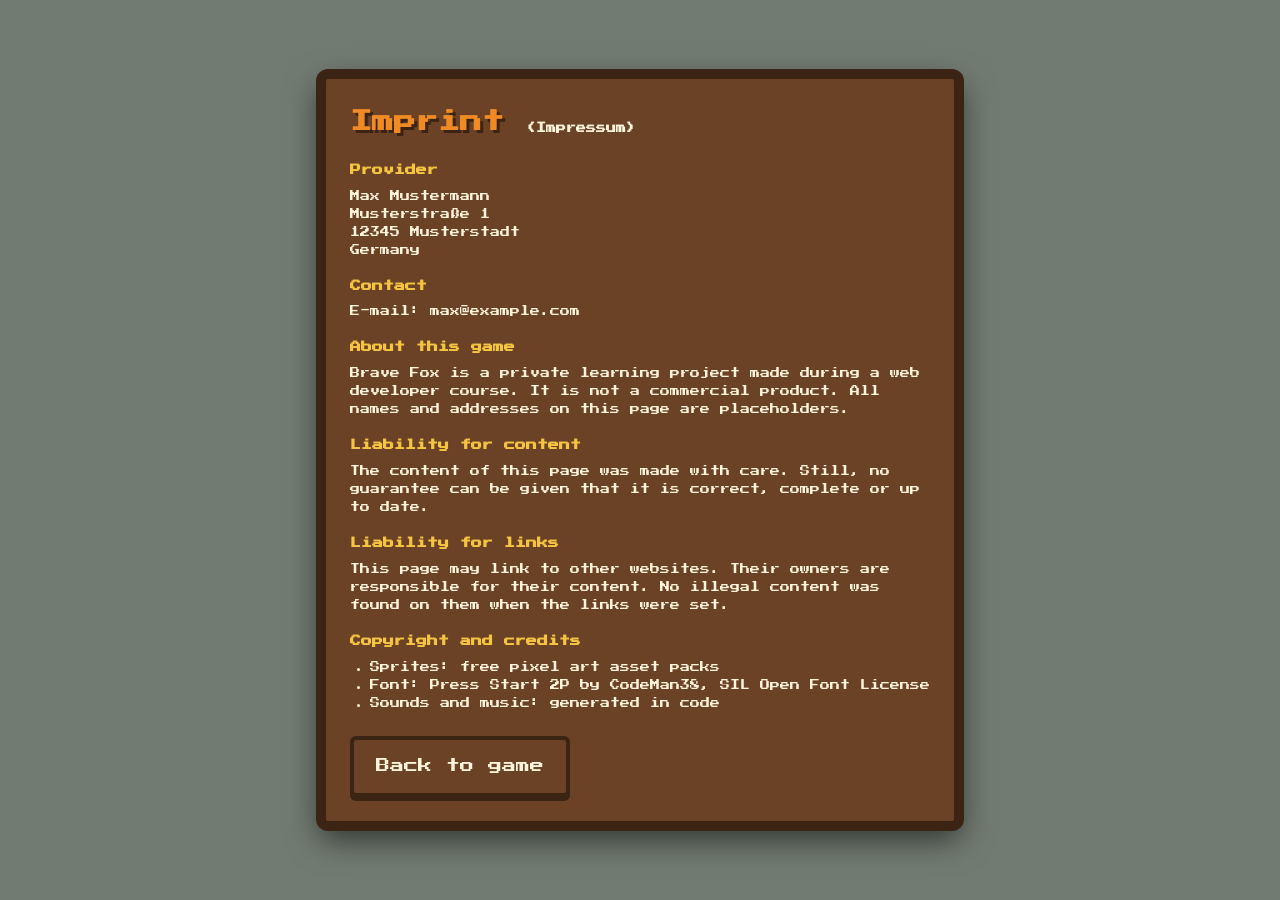
==== imprint.html @ f819bbf3 "feat: add imprint page" ====
<!doctype html>
<html lang="en">
  <head>
    <meta charset="UTF-8" />
    <meta name="viewport" content="width=device-width, initial-scale=1.0" />
    <title>Imprint - Brave Fox</title>
    <link rel="icon" type="image/png" href="./imgs/favicon.png" />
    <link rel="stylesheet" href="./style.css" />
    <link rel="stylesheet" href="./imprint.css" />
  </head>
  <body>
    <main class="imprint-box">
      <h1>Imprint <span class="imprint-subtitle">(Impressum)</span></h1>

      <h2>Provider</h2>
      <p>
        Max Mustermann<br />
        Musterstraße 1<br />
        12345 Musterstadt<br />
        Germany
      </p>

      <h2>Contact</h2>
      <p>E-mail: max@example.com</p>

      <h2>About this game</h2>
      <p>
        Brave Fox is a private learning project made during a web developer course. It is not a
        commercial product. All names and addresses on this page are placeholders.
      </p>

      <h2>Liability for content</h2>
      <p>
        The content of this page was made with care. Still, no guarantee can be given that it is
        correct, complete or up to date.
      </p>

      <h2>Liability for links</h2>
      <p>
        This page may link to other websites. Their owners are responsible for their content. No
        illegal content was found on them when the links were set.
      </p>

      <h2>Copyright and credits</h2>
      <ul>
        <li>Sprites: free pixel art asset packs</li>
        <li>Font: Press Start 2P by CodeMan38, SIL Open Font License</li>
        <li>Sounds and music: generated in code</li>
      </ul>

      <a class="wood-button back-button" href="./index.html">Back to game</a>
    </main>
  </body>
</html>
---- style.css ----
@font-face {
  font-family: "Press Start 2P";
  src: url("./fonts/PressStart2P-Regular.ttf") format("truetype");
  font-display: block;
}

/* Farben: Holz und Wald */
:root {
  --wood-dark: #3b2414;
  --wood: #6b4226;
  --wood-light: #a8703f;
  --leaf: #4f7a3a;
  --leaf-light: #8fbf4f;
  --cream: #fff4dc;
}

* {
  box-sizing: border-box;
}

body {
  margin: 0;
  height: 100vh;
  height: 100dvh;
  overflow: hidden;
  display: flex;
  justify-content: center;
  align-items: center;
  font-family: "Press Start 2P", monospace;
  color: var(--cream);
  background: linear-gradient(rgba(20, 35, 20, 0.6), rgba(20, 35, 20, 0.6)),
    url("./imgs/background/nature_4/origbig.png") center / cover;
}

/* Der Spielrahmen: 720x480, wird auf kleinen Bildschirmen kleiner (Seitenverhältnis 3:2 bleibt) */
.game-container {
  position: relative;
  width: min(720px, 96vw, 96dvh * 1.5);
  aspect-ratio: 3 / 2;
  border: 6px solid var(--wood);
  border-radius: 8px;
  box-shadow: 0 0 0 4px var(--wood-dark), 0 12px 32px rgba(0, 0, 0, 0.6);
  overflow: hidden;
}

canvas {
  display: block;
  width: 100%;
  height: 100%;
  background-color: black;
  image-rendering: pixelated;
}

/* Startbildschirm liegt genau über dem Canvas */
.start-screen {
  position: absolute;
  inset: 0;
  display: flex;
  flex-direction: column;
  justify-content: center;
  align-items: center;
  gap: 24px;
  text-align: center;
  background: url("./imgs/background/nature_4/origbig.png") center / cover;
  image-rendering: pixelated;
}

.game-title {
  margin: 0;
  font-size: clamp(28px, 7vw, 52px);
  color: #f08a24;
  text-shadow: 4px 4px 0 var(--wood-dark), -2px -2px 0 var(--wood-dark), 2px -2px 0 var(--wood-dark),
    -2px 2px 0 var(--wood-dark);
}

.tagline {
  margin: 0;
  padding: 8px 12px;
  font-size: clamp(8px, 1.8vw, 12px);
  line-height: 1.6;
  background-color: rgba(59, 36, 20, 0.75);
  border-radius: 4px;
}

.menu-buttons {
  display: flex;
  flex-direction: column;
  gap: 14px;
}

.wood-button {
  min-width: 220px;
  padding: 14px 20px;
  font-family: inherit;
  font-size: clamp(10px, 2vw, 14px);
  color: var(--cream);
  background-color: var(--wood);
  border: 4px solid var(--wood-dark);
  border-radius: 6px;
  box-shadow: 0 4px 0 var(--wood-dark);
  cursor: pointer;
}

.wood-button:hover {
  background-color: var(--leaf);
  transform: translateY(-2px);
}

.wood-button:active {
  transform: translateY(2px);
  box-shadow: 0 2px 0 var(--wood-dark);
}

.d-none {
  display: none;
}

/* Kleiner Link zum Impressum unten auf dem Startbildschirm */
.imprint-link {
  position: absolute;
  bottom: 3%;
  font-size: clamp(7px, 1.4vw, 10px);
  color: var(--cream);
  text-shadow: 2px 2px 0 var(--wood-dark);
}

.imprint-link:hover {
  color: var(--leaf-light);
}

/* Endbildschirm: liegt wie der Startbildschirm über dem Canvas, das Spielbild bleibt abgedunkelt sichtbar */
.end-screen {
  position: absolute;
  inset: 0;
  display: flex;
  flex-direction: column;
  justify-content: center;
  align-items: center;
  gap: 24px;
  text-align: center;
  background-color: rgba(20, 35, 20, 0.7);
}

.end-screen.d-none {
  display: none;
}

.end-title {
  margin: 0;
  font-size: clamp(24px, 6vw, 44px);
  text-shadow: 4px 4px 0 var(--wood-dark), -2px -2px 0 var(--wood-dark), 2px -2px 0 var(--wood-dark),
    -2px 2px 0 var(--wood-dark);
}

.end-title-won {
  color: var(--leaf-light);
}

.end-title-lost {
  color: #e05a3a;
}

/* Info-Dialog */
.info-dialog {
  width: min(560px, 92vw);
  max-height: 90dvh;
  overflow-y: auto; /* auf kleinen Handys im Querformat kann man im Dialog scrollen */
  padding: 0;
  color: var(--cream);
  background-color: var(--wood);
  border: 6px solid var(--wood-dark);
  border-radius: 8px;
}

.info-dialog::backdrop {
  background-color: rgba(0, 0, 0, 0.6);
}

.dialog-content {
  position: relative;
  padding: 24px;
  font-family: "Press Start 2P", monospace;
  font-size: 10px;
  line-height: 1.8;
}

.dialog-content h2 {
  margin: 0 0 16px;
  font-size: 16px;
  color: var(--leaf-light);
}

.dialog-content h3 {
  margin: 16px 0 6px;
  font-size: 11px;
  color: #f5c542;
}

.dialog-content p {
  margin: 0;
}

.close-button {
  position: absolute;
  top: 12px;
  right: 12px;
  width: 32px;
  height: 32px;
  font-family: inherit;
  font-size: 12px;
  color: var(--cream);
  background-color: var(--wood-dark);
  border: 2px solid var(--wood-light);
  border-radius: 4px;
  cursor: pointer;
}

.close-button:hover {
  background-color: #c0392b;
}

.controls-table {
  border-collapse: collapse;
}

.controls-table td {
  padding: 4px 12px 4px 0;
}

.dialog-content .touch-hint {
  margin-top: 12px;
}

kbd {
  display: inline-block;
  padding: 4px 6px;
  font-family: inherit;
  color: var(--wood-dark);
  background-color: var(--cream);
  border-radius: 3px;
  box-shadow: 0 2px 0 var(--wood-light);
}

/* Mute-Button oben rechts, unter der Lebensanzeige des Bosses */
.mute-button {
  position: absolute;
  top: 13%;
  right: 2.8%;
  z-index: 2;
  display: flex;
  justify-content: center;
  align-items: center;
  width: 6.7%;
  aspect-ratio: 6 / 5;
  padding: 0;
  background-color: var(--wood);
  border: 3px solid var(--wood-dark);
  border-radius: 6px;
  box-shadow: 0 3px 0 var(--wood-dark);
  cursor: pointer;
}

.mute-button:hover {
  background-color: var(--leaf);
}

.mute-button img {
  width: 75%;
  image-rendering: pixelated;
}

/* Touch-Buttons: unten links laufen, unten rechts springen und werfen */
.touch-controls {
  position: absolute;
  left: 3%;
  right: 3%;
  bottom: 4%;
  z-index: 2;
  display: none;
  justify-content: space-between;
  pointer-events: none; /* nur die Buttons selbst fangen Finger ab, nicht die Fläche dazwischen */
}

.touch-group {
  display: flex;
  gap: 12px;
}

.touch-button {
  display: flex;
  justify-content: center;
  align-items: center;
  width: clamp(48px, 15vmin, 76px);
  aspect-ratio: 1;
  padding: 0;
  background-color: rgba(107, 66, 38, 0.35); /* halb durchsichtig, damit man den Fuchs dahinter noch sieht */
  border: 3px solid rgba(59, 36, 20, 0.6);
  border-radius: 8px;
  box-shadow: 0 3px 0 rgba(59, 36, 20, 0.6);
  pointer-events: auto;
  touch-action: none; /* kein Scrollen und kein Zoomen auf den Buttons */
  user-select: none;
  -webkit-user-select: none;
  -webkit-touch-callout: none; /* kein Menü bei langem Drücken (iOS) */
  -webkit-tap-highlight-color: transparent;
}

.touch-button:active {
  background-color: rgba(79, 122, 58, 0.75);
  transform: translateY(2px);
  box-shadow: 0 1px 0 rgba(59, 36, 20, 0.8);
}

.touch-button img {
  width: 55%;
  opacity: 0.85;
  image-rendering: pixelated;
  pointer-events: none;
}

/* Tablet- und Handy-Größe (oder Touch-Bildschirm): Touch-Buttons zeigen */
@media (max-width: 1024px), (pointer: coarse) {
  .touch-controls {
    display: flex;
  }
}

/* Auf dem Start- und Endbildschirm keine Touch-Buttons, nur während das Spiel läuft */
.game-container:has(#startScreen:not(.d-none)) .touch-controls,
.game-container:has(#endScreen:not(.d-none)) .touch-controls {
  display: none;
}

/* Handy im Querformat (wenig Höhe): Spiel so groß wie möglich, ohne Holzrahmen */
@media (orientation: landscape) and (max-height: 500px) {
  .game-container {
    width: min(100vw, 100dvh * 1.5);
    border: none;
    border-radius: 0;
    box-shadow: none;
  }
}

/* Hinweis "Gerät drehen": im Normalfall versteckt */
.rotate-hint {
  position: fixed;
  inset: 0;
  z-index: 10;
  display: none;
  flex-direction: column;
  justify-content: center;
  align-items: center;
  gap: 32px;
  padding: 24px;
  text-align: center;
  font-size: 14px;
  line-height: 1.8;
  background-color: var(--wood-dark);
}

/* Pixel-Handy aus dicken Rändern, das sich immer wieder ins Querformat dreht */
.rotate-phone {
  width: 48px;
  height: 80px;
  border: 6px solid var(--cream);
  border-bottom-width: 14px;
  border-radius: 4px;
  background-color: var(--leaf);
  animation: rotate-phone 2s steps(4) infinite;
}

@keyframes rotate-phone {
  0%,
  30% {
    transform: rotate(0deg);
  }
  70%,
  100% {
    transform: rotate(-90deg);
  }
}

/* Handy oder Tablet im Hochformat: Spiel verstecken, Dreh-Hinweis zeigen */
@media (orientation: portrait) and (max-width: 900px) and (pointer: coarse),
  (orientation: portrait) and (max-width: 600px) {
  .rotate-hint {
    display: flex;
  }

  .game-container,
  .info-dialog[open] {
    display: none;
  }
}
---- imprint.css ----
/* Impressum-Seite: nutzt Schrift, Farben und Hintergrund aus style.css */

/* Holzkasten in der Mitte, nur der Kasten scrollt, nicht die ganze Seite */
.imprint-box {
  width: min(640px, 92vw);
  max-height: 90dvh;
  overflow-y: auto;
  padding: 24px;
  font-size: 10px;
  line-height: 1.8;
  background-color: var(--wood);
  border: 6px solid var(--wood-dark);
  border-radius: 8px;
  box-shadow: 0 0 0 4px var(--wood-dark), 0 12px 32px rgba(0, 0, 0, 0.6);
}

.imprint-box h1 {
  margin: 0 0 16px;
  font-size: clamp(16px, 3vw, 22px);
  color: #f08a24;
  text-shadow: 3px 3px 0 var(--wood-dark);
}

.imprint-subtitle {
  font-size: 10px;
  color: var(--cream);
  text-shadow: none;
}

.imprint-box h2 {
  margin: 18px 0 6px;
  font-size: 11px;
  color: #f5c542;
}

.imprint-box p,
.imprint-box ul {
  margin: 0;
}

.imprint-box ul {
  padding-left: 20px;
}

/* Der Link sieht aus wie die Holz-Buttons im Spiel */
.back-button {
  display: inline-block;
  margin-top: 24px;
  text-align: center;
  text-decoration: none;
}
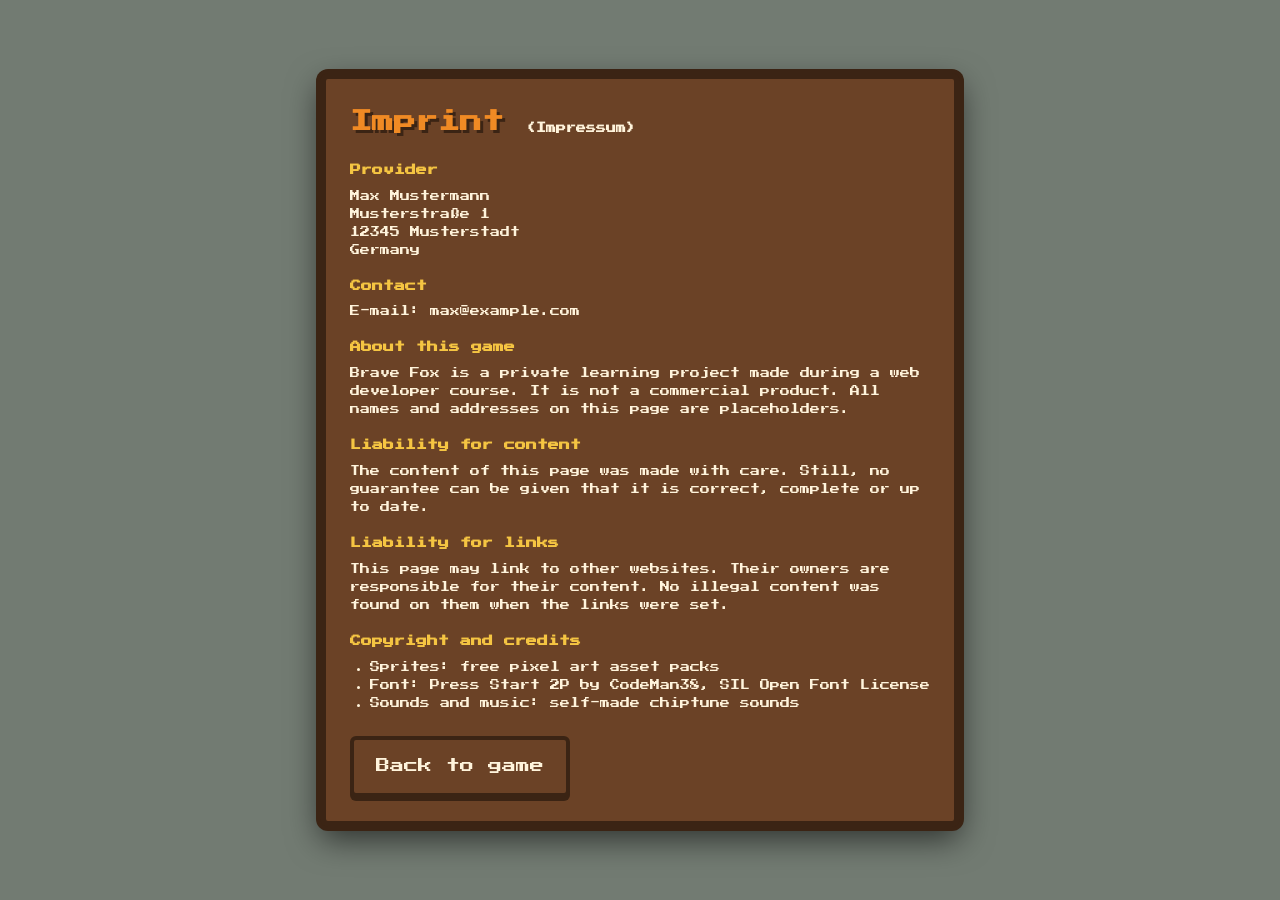
==== commit de7340c3: "chore: keep sounds as plain audio files and remove generator" ====
--- a/imprint.html
+++ b/imprint.html
@@ -45,7 +45,7 @@
       <ul>
         <li>Sprites: free pixel art asset packs</li>
         <li>Font: Press Start 2P by CodeMan38, SIL Open Font License</li>
-        <li>Sounds and music: generated in code</li>
+        <li>Sounds and music: self-made chiptune sounds</li>
       </ul>
 
       <a class="wood-button back-button" href="./index.html">Back to game</a>
--- a/style.css
+++ b/style.css
@@ -34,13 +34,35 @@
 
 /* Der Spielrahmen: 720x480, wird auf kleinen Bildschirmen kleiner (Seitenverhältnis 3:2 bleibt) */
 .game-container {
-  position: relative;
   width: min(720px, 96vw, 96dvh * 1.5);
   aspect-ratio: 3 / 2;
   border: 6px solid var(--wood);
   border-radius: 8px;
   box-shadow: 0 0 0 4px var(--wood-dark), 0 12px 32px rgba(0, 0, 0, 0.6);
   overflow: hidden;
+}
+
+/* Innerer Rahmen: Canvas, Bildschirme und Buttons liegen darin */
+.game-frame {
+  position: relative;
+  width: 100%;
+  height: 100%;
+}
+
+/* Vollbild: schwarzer Rand, das Spiel so groß wie möglich (Seitenverhältnis 3:2 bleibt) */
+.game-container:fullscreen {
+  display: flex;
+  justify-content: center;
+  align-items: center;
+  border: none;
+  border-radius: 0;
+  background-color: black;
+}
+
+.game-container:fullscreen .game-frame {
+  width: min(100vw, 100vh * 1.5);
+  height: auto;
+  aspect-ratio: 3 / 2;
 }
 
 canvas {
@@ -241,8 +263,9 @@
   box-shadow: 0 2px 0 var(--wood-light);
 }
 
-/* Mute-Button oben rechts, unter der Lebensanzeige des Bosses */
-.mute-button {
+/* Mute-Button oben rechts, unter der Lebensanzeige des Bosses, der Vollbild-Button links daneben */
+.mute-button,
+.fullscreen-button {
   position: absolute;
   top: 13%;
   right: 2.8%;
@@ -260,135 +283,21 @@
   cursor: pointer;
 }
 
-.mute-button:hover {
+.fullscreen-button {
+  right: 11%;
+}
+
+.fullscreen-button.d-none {
+  display: none;
+}
+
+.mute-button:hover,
+.fullscreen-button:hover {
   background-color: var(--leaf);
 }
 
-.mute-button img {
+.mute-button img,
+.fullscreen-button img {
   width: 75%;
   image-rendering: pixelated;
 }
-
-/* Touch-Buttons: unten links laufen, unten rechts springen und werfen */
-.touch-controls {
-  position: absolute;
-  left: 3%;
-  right: 3%;
-  bottom: 4%;
-  z-index: 2;
-  display: none;
-  justify-content: space-between;
-  pointer-events: none; /* nur die Buttons selbst fangen Finger ab, nicht die Fläche dazwischen */
-}
-
-.touch-group {
-  display: flex;
-  gap: 12px;
-}
-
-.touch-button {
-  display: flex;
-  justify-content: center;
-  align-items: center;
-  width: clamp(48px, 15vmin, 76px);
-  aspect-ratio: 1;
-  padding: 0;
-  background-color: rgba(107, 66, 38, 0.35); /* halb durchsichtig, damit man den Fuchs dahinter noch sieht */
-  border: 3px solid rgba(59, 36, 20, 0.6);
-  border-radius: 8px;
-  box-shadow: 0 3px 0 rgba(59, 36, 20, 0.6);
-  pointer-events: auto;
-  touch-action: none; /* kein Scrollen und kein Zoomen auf den Buttons */
-  user-select: none;
-  -webkit-user-select: none;
-  -webkit-touch-callout: none; /* kein Menü bei langem Drücken (iOS) */
-  -webkit-tap-highlight-color: transparent;
-}
-
-.touch-button:active {
-  background-color: rgba(79, 122, 58, 0.75);
-  transform: translateY(2px);
-  box-shadow: 0 1px 0 rgba(59, 36, 20, 0.8);
-}
-
-.touch-button img {
-  width: 55%;
-  opacity: 0.85;
-  image-rendering: pixelated;
-  pointer-events: none;
-}
-
-/* Tablet- und Handy-Größe (oder Touch-Bildschirm): Touch-Buttons zeigen */
-@media (max-width: 1024px), (pointer: coarse) {
-  .touch-controls {
-    display: flex;
-  }
-}
-
-/* Auf dem Start- und Endbildschirm keine Touch-Buttons, nur während das Spiel läuft */
-.game-container:has(#startScreen:not(.d-none)) .touch-controls,
-.game-container:has(#endScreen:not(.d-none)) .touch-controls {
-  display: none;
-}
-
-/* Handy im Querformat (wenig Höhe): Spiel so groß wie möglich, ohne Holzrahmen */
-@media (orientation: landscape) and (max-height: 500px) {
-  .game-container {
-    width: min(100vw, 100dvh * 1.5);
-    border: none;
-    border-radius: 0;
-    box-shadow: none;
-  }
-}
-
-/* Hinweis "Gerät drehen": im Normalfall versteckt */
-.rotate-hint {
-  position: fixed;
-  inset: 0;
-  z-index: 10;
-  display: none;
-  flex-direction: column;
-  justify-content: center;
-  align-items: center;
-  gap: 32px;
-  padding: 24px;
-  text-align: center;
-  font-size: 14px;
-  line-height: 1.8;
-  background-color: var(--wood-dark);
-}
-
-/* Pixel-Handy aus dicken Rändern, das sich immer wieder ins Querformat dreht */
-.rotate-phone {
-  width: 48px;
-  height: 80px;
-  border: 6px solid var(--cream);
-  border-bottom-width: 14px;
-  border-radius: 4px;
-  background-color: var(--leaf);
-  animation: rotate-phone 2s steps(4) infinite;
-}
-
-@keyframes rotate-phone {
-  0%,
-  30% {
-    transform: rotate(0deg);
-  }
-  70%,
-  100% {
-    transform: rotate(-90deg);
-  }
-}
-
-/* Handy oder Tablet im Hochformat: Spiel verstecken, Dreh-Hinweis zeigen */
-@media (orientation: portrait) and (max-width: 900px) and (pointer: coarse),
-  (orientation: portrait) and (max-width: 600px) {
-  .rotate-hint {
-    display: flex;
-  }
-
-  .game-container,
-  .info-dialog[open] {
-    display: none;
-  }
-}
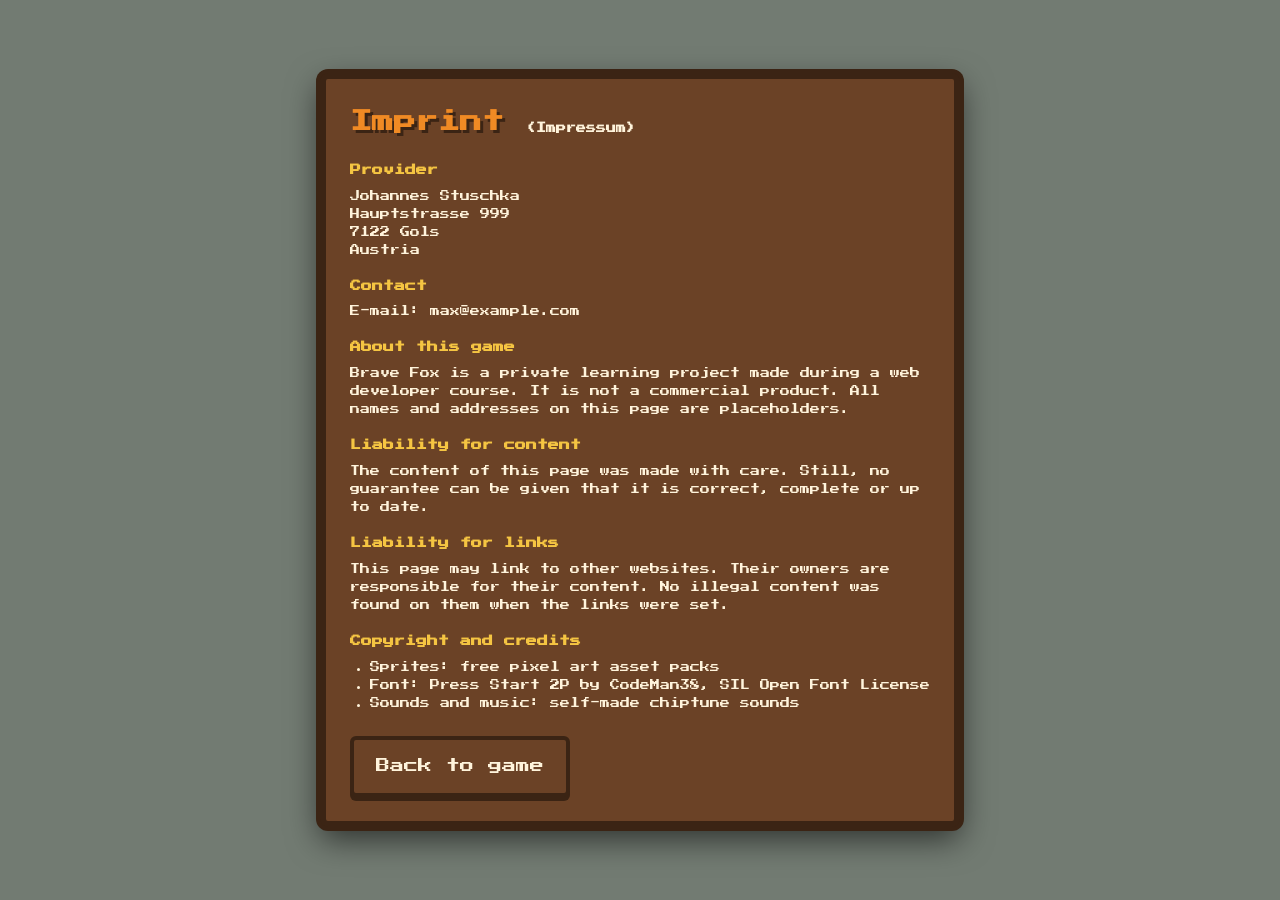
==== commit d9b0a906: "refactor: enhance game mechanics - Removed unnecessary blank lines in various class files for cleane" ====
--- a/imprint.html
+++ b/imprint.html
@@ -5,8 +5,8 @@
     <meta name="viewport" content="width=device-width, initial-scale=1.0" />
     <title>Imprint - Brave Fox</title>
     <link rel="icon" type="image/png" href="./imgs/favicon.png" />
-    <link rel="stylesheet" href="./style.css" />
-    <link rel="stylesheet" href="./imprint.css" />
+    <link rel="stylesheet" href="./styles/style.css" />
+    <link rel="stylesheet" href="./styles/imprint.css" />
   </head>
   <body>
     <main class="imprint-box">
@@ -14,10 +14,10 @@
 
       <h2>Provider</h2>
       <p>
-        Max Mustermann<br />
-        Musterstraße 1<br />
-        12345 Musterstadt<br />
-        Germany
+        Johannes Stuschka<br />
+        Hauptstrasse 999<br />
+        7122 Gols<br />
+        Austria
       </p>
 
       <h2>Contact</h2>
@@ -25,20 +25,20 @@
 
       <h2>About this game</h2>
       <p>
-        Brave Fox is a private learning project made during a web developer course. It is not a
-        commercial product. All names and addresses on this page are placeholders.
+        Brave Fox is a private learning project made during a web developer course. It is not a commercial product. All
+        names and addresses on this page are placeholders.
       </p>
 
       <h2>Liability for content</h2>
       <p>
-        The content of this page was made with care. Still, no guarantee can be given that it is
-        correct, complete or up to date.
+        The content of this page was made with care. Still, no guarantee can be given that it is correct, complete or up
+        to date.
       </p>
 
       <h2>Liability for links</h2>
       <p>
-        This page may link to other websites. Their owners are responsible for their content. No
-        illegal content was found on them when the links were set.
+        This page may link to other websites. Their owners are responsible for their content. No illegal content was
+        found on them when the links were set.
       </p>
 
       <h2>Copyright and credits</h2>
--- a/styles/style.css
+++ b/styles/style.css
@@ -0,0 +1,310 @@
+@font-face {
+  font-family: "Press Start 2P";
+  src: url("../fonts/PressStart2P-Regular.ttf") format("truetype");
+  font-display: block;
+}
+
+:root {
+  --wood-dark: #3b2414;
+  --wood: #6b4226;
+  --wood-light: #a8703f;
+  --leaf: #4f7a3a;
+  --leaf-light: #8fbf4f;
+  --cream: #fff4dc;
+}
+
+* {
+  box-sizing: border-box;
+}
+
+body {
+  margin: 0;
+  height: 100vh;
+  height: 100dvh;
+  overflow: hidden;
+  display: flex;
+  justify-content: center;
+  align-items: center;
+  font-family: "Press Start 2P", monospace;
+  color: var(--cream);
+  background: linear-gradient(rgba(20, 35, 20, 0.6), rgba(20, 35, 20, 0.6)),
+    url("../imgs/background/nature_4/origbig.png") center / cover;
+}
+
+.game-container {
+  width: min(720px, 96vw, 96dvh * 1.5);
+  aspect-ratio: 3 / 2;
+  border: 6px solid var(--wood);
+  border-radius: 8px;
+  box-shadow: 0 0 0 4px var(--wood-dark), 0 12px 32px rgba(0, 0, 0, 0.6);
+  overflow: hidden;
+}
+
+.game-frame {
+  position: relative;
+  width: 100%;
+  height: 100%;
+}
+
+.game-container:fullscreen {
+  display: flex;
+  justify-content: center;
+  align-items: center;
+  border: none;
+  border-radius: 0;
+  background-color: black;
+}
+
+.game-container:fullscreen .game-frame {
+  width: min(100vw, 100vh * 1.5);
+  height: auto;
+  aspect-ratio: 3 / 2;
+}
+
+canvas {
+  display: block;
+  width: 100%;
+  height: 100%;
+  background-color: black;
+  image-rendering: pixelated;
+}
+
+.start-screen {
+  position: absolute;
+  inset: 0;
+  display: flex;
+  flex-direction: column;
+  justify-content: center;
+  align-items: center;
+  gap: 24px;
+  text-align: center;
+  background: url("../imgs/background/nature_4/origbig.png") center / cover;
+  image-rendering: pixelated;
+}
+
+.game-title {
+  margin: 0;
+  font-size: clamp(28px, 7vw, 52px);
+  color: #f08a24;
+  text-shadow: 4px 4px 0 var(--wood-dark), -2px -2px 0 var(--wood-dark), 2px -2px 0 var(--wood-dark),
+    -2px 2px 0 var(--wood-dark);
+}
+
+.tagline {
+  margin: 0;
+  padding: 8px 12px;
+  font-size: clamp(8px, 1.8vw, 12px);
+  line-height: 1.6;
+  background-color: rgba(59, 36, 20, 0.75);
+  border-radius: 4px;
+}
+
+.menu-buttons {
+  display: flex;
+  flex-direction: column;
+  gap: 14px;
+}
+
+.wood-button {
+  min-width: 220px;
+  padding: 14px 20px;
+  font-family: inherit;
+  font-size: clamp(10px, 2vw, 14px);
+  color: var(--cream);
+  background-color: var(--wood);
+  border: 4px solid var(--wood-dark);
+  border-radius: 6px;
+  box-shadow: 0 4px 0 var(--wood-dark);
+  cursor: pointer;
+}
+
+.wood-button:hover {
+  background-color: var(--leaf);
+  transform: translateY(-2px);
+}
+
+.wood-button:active {
+  transform: translateY(2px);
+  box-shadow: 0 2px 0 var(--wood-dark);
+}
+
+.d-none {
+  display: none;
+}
+
+.imprint-link {
+  position: absolute;
+  bottom: 3%;
+  font-size: clamp(7px, 1.4vw, 10px);
+  color: var(--cream);
+  text-shadow: 2px 2px 0 var(--wood-dark);
+}
+
+.imprint-link:hover {
+  color: var(--leaf-light);
+}
+
+.end-screen {
+  position: absolute;
+  inset: 0;
+  display: flex;
+  flex-direction: column;
+  justify-content: center;
+  align-items: center;
+  gap: 24px;
+  text-align: center;
+  background-color: rgba(20, 35, 20, 0.7);
+}
+
+.end-screen.d-none {
+  display: none;
+}
+
+.end-title {
+  margin: 0;
+  font-size: clamp(24px, 6vw, 44px);
+  text-shadow: 4px 4px 0 var(--wood-dark), -2px -2px 0 var(--wood-dark), 2px -2px 0 var(--wood-dark),
+    -2px 2px 0 var(--wood-dark);
+}
+
+.end-title-won {
+  color: var(--leaf-light);
+}
+
+.end-title-lost {
+  color: #e05a3a;
+}
+
+.info-dialog {
+  width: min(560px, 92vw);
+  max-height: 90dvh;
+  overflow-y: auto;
+  padding: 0;
+  color: var(--cream);
+  background-color: var(--wood);
+  border: 6px solid var(--wood-dark);
+  border-radius: 8px;
+}
+
+.info-dialog::backdrop {
+  background-color: rgba(0, 0, 0, 0.6);
+}
+
+.dialog-content {
+  position: relative;
+  padding: 24px;
+  font-family: "Press Start 2P", monospace;
+  font-size: 10px;
+  line-height: 1.8;
+}
+
+.dialog-content h2 {
+  margin: 0 0 16px;
+  font-size: 16px;
+  color: var(--leaf-light);
+}
+
+.dialog-content h3 {
+  margin: 16px 0 6px;
+  font-size: 11px;
+  color: #f5c542;
+}
+
+.dialog-content p {
+  margin: 0;
+}
+
+.close-button {
+  position: absolute;
+  top: 12px;
+  right: 12px;
+  width: 32px;
+  height: 32px;
+  font-family: inherit;
+  font-size: 12px;
+  color: var(--cream);
+  background-color: var(--wood-dark);
+  border: 2px solid var(--wood-light);
+  border-radius: 4px;
+  cursor: pointer;
+}
+
+.close-button:hover {
+  background-color: #c0392b;
+}
+
+.controls-table {
+  border-collapse: collapse;
+}
+
+.controls-table td {
+  padding: 4px 12px 4px 0;
+}
+
+.dialog-content .touch-hint {
+  margin-top: 12px;
+}
+
+kbd {
+  display: inline-block;
+  padding: 4px 6px;
+  font-family: inherit;
+  color: var(--wood-dark);
+  background-color: var(--cream);
+  border-radius: 3px;
+  box-shadow: 0 2px 0 var(--wood-light);
+}
+
+.mute-button,
+.fullscreen-button,
+.exit-button {
+  position: absolute;
+  top: 13%;
+  right: 2.8%;
+  z-index: 2;
+  display: flex;
+  justify-content: center;
+  align-items: center;
+  width: 6.7%;
+  aspect-ratio: 6 / 5;
+  padding: 0;
+  background-color: var(--wood);
+  border: 3px solid var(--wood-dark);
+  border-radius: 6px;
+  box-shadow: 0 3px 0 var(--wood-dark);
+  cursor: pointer;
+}
+
+.fullscreen-button {
+  right: 11%;
+}
+
+.exit-button {
+  right: 19.2%;
+}
+
+.game-container:has(#startScreen:not(.d-none)) .exit-button,
+.game-container:has(#endScreen:not(.d-none)) .exit-button {
+  display: none;
+}
+
+.fullscreen-button.d-none {
+  display: none;
+}
+
+.mute-button:hover,
+.fullscreen-button:hover,
+.exit-button:hover {
+  background-color: var(--leaf);
+}
+
+.mute-button img,
+.fullscreen-button img,
+.exit-button img {
+  width: 75%;
+  image-rendering: pixelated;
+}
+
+.exit-button img {
+  width: 55%;
+}
--- a/styles/imprint.css
+++ b/styles/imprint.css
@@ -0,0 +1,47 @@
+.imprint-box {
+  width: min(640px, 92vw);
+  max-height: 90dvh;
+  overflow-y: auto;
+  padding: 24px;
+  font-size: 10px;
+  line-height: 1.8;
+  background-color: var(--wood);
+  border: 6px solid var(--wood-dark);
+  border-radius: 8px;
+  box-shadow: 0 0 0 4px var(--wood-dark), 0 12px 32px rgba(0, 0, 0, 0.6);
+}
+
+.imprint-box h1 {
+  margin: 0 0 16px;
+  font-size: clamp(16px, 3vw, 22px);
+  color: #f08a24;
+  text-shadow: 3px 3px 0 var(--wood-dark);
+}
+
+.imprint-subtitle {
+  font-size: 10px;
+  color: var(--cream);
+  text-shadow: none;
+}
+
+.imprint-box h2 {
+  margin: 18px 0 6px;
+  font-size: 11px;
+  color: #f5c542;
+}
+
+.imprint-box p,
+.imprint-box ul {
+  margin: 0;
+}
+
+.imprint-box ul {
+  padding-left: 20px;
+}
+
+.back-button {
+  display: inline-block;
+  margin-top: 24px;
+  text-align: center;
+  text-decoration: none;
+}
